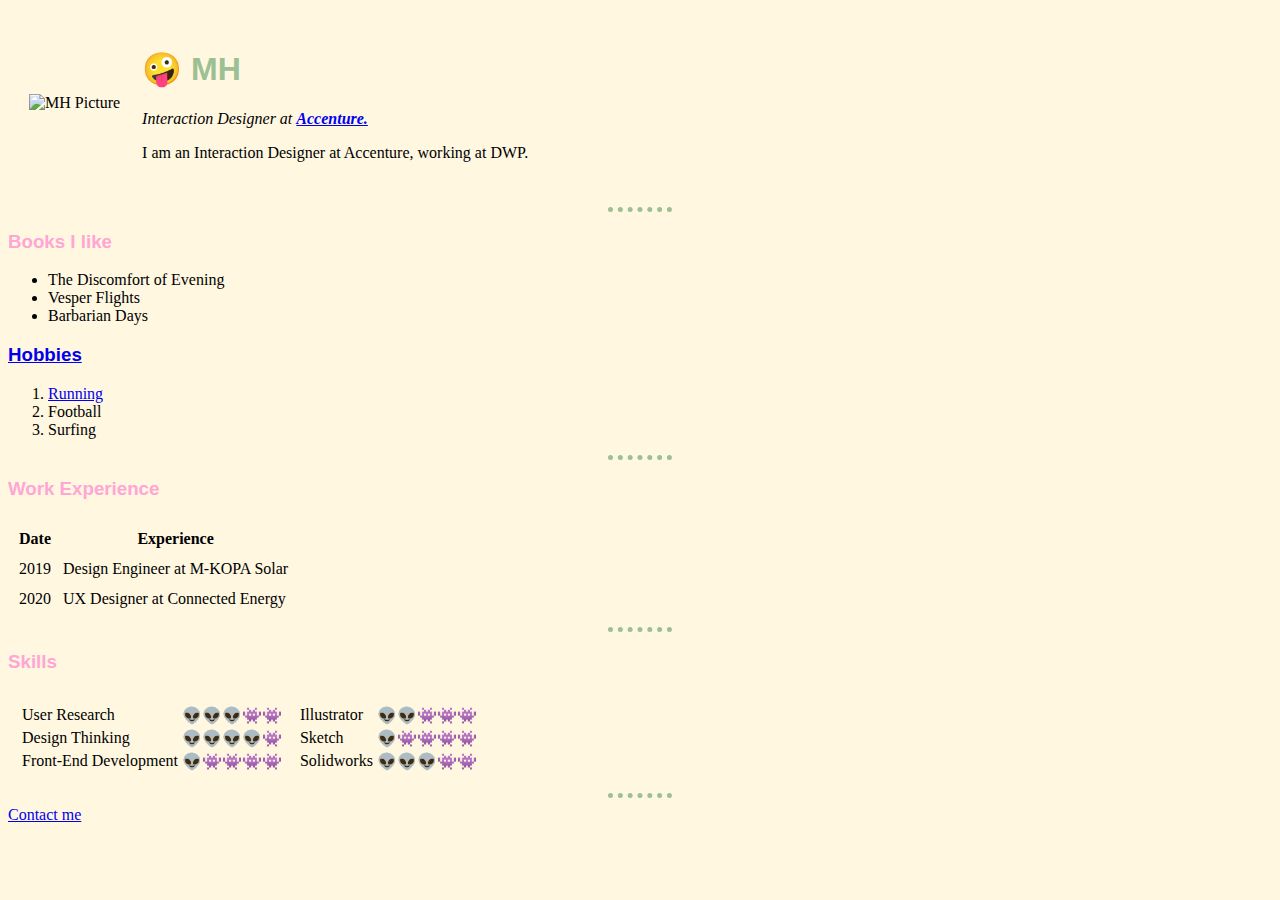
==== index.html @ 07ff3749 "Add files via upload" ====
<!DOCTYPE html>
<html lang="en">
<head>
    <meta charset="UTF-8">
    <meta http-equiv="X-UA-Compatible" content="IE=edge">
    <meta name="viewport" content="width=device-width, initial-scale=1.0">
    <title>🤪 Matthew's Personal Site</title>
    <link rel="stylesheet" href="css/styles.css">
</head>
<body>
    <table cellspacing="20">
        <tr>
            <td><img src="https://media-exp1.licdn.com/dms/image/C4D03AQFVqxzk06Q3vQ/profile-displayphoto-shrink_200_200/0/1599757895836?e=1639008000&v=beta&t=ZOHhVOAgc11hdcSK_ugcZIGJ-s06QgTIpBuYBAVHKhQ" alt="MH Picture"></td>
            <td><h1>🤪 MH</h1>
                <p><em>Interaction Designer at <strong><a href="https://www.accenture.com/gb-en">Accenture.</a></strong></em></p>
                <p>I am an Interaction Designer at Accenture, working at DWP.</p></td>
        </tr>
    </table>
    
    <hr>
    <h3>Books I like</h3>
    <ul>
        <li>The Discomfort of Evening</li>
        <li>Vesper Flights</li>
        <li>Barbarian Days</li>
    </ul>
    <h3><a href="hobbies.html">Hobbies</a></h3>
    <ol>
        <li><a href="https://www.strava.com/">Running</a></li>
        <li>Football</li>
        <li>Surfing</li>
    </ol>
    <hr>
    <h3>Work Experience</h3>
    <table cellspacing="10" >
        <thead>
            <tr>
                <th>Date</th>
                <th>Experience</th>
            </tr>
        </thead>
        <tr>
            <td>2019</td>
            <td>Design Engineer at M-KOPA Solar</td>
        </tr>
        <tr>
            <td>2020</td>
            <td>UX Designer at Connected Energy</td>
        </tr>
    </table>

    <hr>

    <h3>Skills</h3>

    <table cellspacing="10">
        <tr>
            <td>
                <table>
                    <tr>
                        <td>User Research</td>
                        <td>👽👽👽👾👾</td>
                    </tr>
                    <tr>
                        <td>Design Thinking</td>
                        <td>👽👽👽👽👾</td>
                    </tr>
                    <tr>
                        <td>Front-End Development</td>
                        <td>👽👾👾👾👾</td>
                    </tr>
                </table>
            </td>
            <td>
                <table>
                    <tr>
                        <td>Illustrator</td>
                        <td>👽👽👾👾👾</td>
                    </tr>
                    <tr>
                        <td>Sketch</td>
                        <td>👽👾👾👾👾</td>
                    </tr>
                    <tr>
                        <td>Solidworks</td>
                        <td>👽👽👽👾👾</td>
                    </tr>
                </table>
            </td>
        </tr>
    </table>
    <hr>
    <a href="contact-me.html">Contact me</a>

    

</body>
</html>
---- css/styles.css ----
body {
  background-color: #fff7e0;
}
hr {
  border-style: none;
  border-top-style: dotted;
  border-width: 5px;
  color: #9cc094;
  width: 5%;
}
h1 {
    color: #9cc094;
    font-family: Arial, Helvetica, sans-serif;
    font-weight: 800 ;
    font-size: 80;
}

h3 {
    color: #ffa6d5;
    font-family: Arial, Helvetica, sans-serif;
    font-weight: 800 ;
}
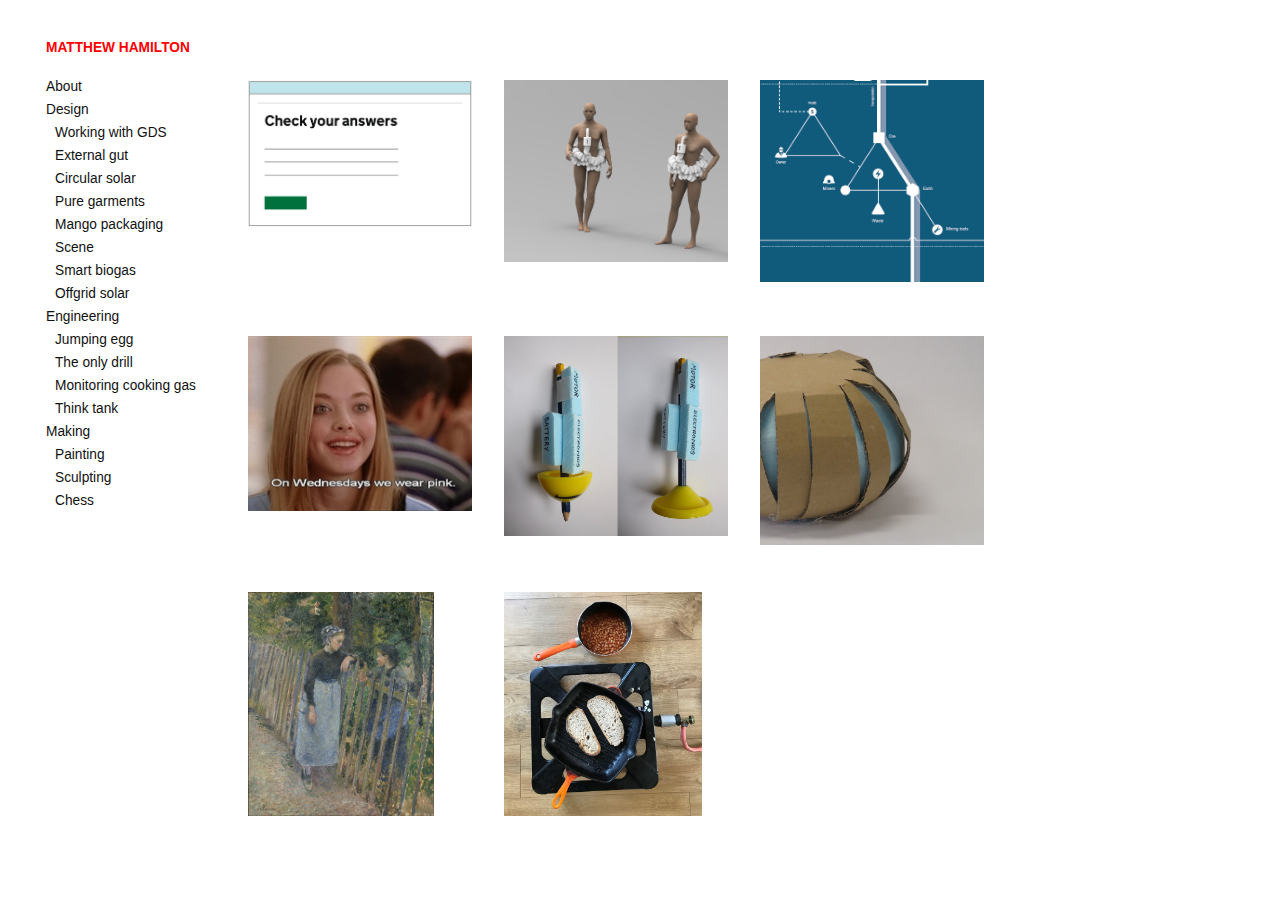
==== commit 8a99d779: "Adding images and homepage cards" ====
--- a/index.html
+++ b/index.html
@@ -4,93 +4,52 @@
     <meta charset="UTF-8">
     <meta http-equiv="X-UA-Compatible" content="IE=edge">
     <meta name="viewport" content="width=device-width, initial-scale=1.0">
-    <title>🤪 Matthew's Personal Site</title>
+    <title>MATTHEW HAMILTON</title>
     <link rel="stylesheet" href="css/styles.css">
 </head>
+
 <body>
-    <table cellspacing="20">
-        <tr>
-            <td><img src="https://media-exp1.licdn.com/dms/image/C4D03AQFVqxzk06Q3vQ/profile-displayphoto-shrink_200_200/0/1599757895836?e=1639008000&v=beta&t=ZOHhVOAgc11hdcSK_ugcZIGJ-s06QgTIpBuYBAVHKhQ" alt="MH Picture"></td>
-            <td><h1>🤪 MH</h1>
-                <p><em>Interaction Designer at <strong><a href="https://www.accenture.com/gb-en">Accenture.</a></strong></em></p>
-                <p>I am an Interaction Designer at Accenture, working at DWP.</p></td>
-        </tr>
-    </table>
-    
-    <hr>
-    <h3>Books I like</h3>
-    <ul>
-        <li>The Discomfort of Evening</li>
-        <li>Vesper Flights</li>
-        <li>Barbarian Days</li>
-    </ul>
-    <h3><a href="hobbies.html">Hobbies</a></h3>
-    <ol>
-        <li><a href="https://www.strava.com/">Running</a></li>
-        <li>Football</li>
-        <li>Surfing</li>
-    </ol>
-    <hr>
-    <h3>Work Experience</h3>
-    <table cellspacing="10" >
-        <thead>
-            <tr>
-                <th>Date</th>
-                <th>Experience</th>
-            </tr>
-        </thead>
-        <tr>
-            <td>2019</td>
-            <td>Design Engineer at M-KOPA Solar</td>
-        </tr>
-        <tr>
-            <td>2020</td>
-            <td>UX Designer at Connected Energy</td>
-        </tr>
-    </table>
 
-    <hr>
+<!-- Side navigation -->
+<div class="sidenav">
+    <a href="#" class="homelink">MATTHEW HAMILTON</a>
+    <a href="#">About</a>
+    <a href="#">Design</a>
+    <a href="#" class="sub">Working with GDS</a>
+    <a href="#" class="sub">External gut</a>
+    <a href="#" class="sub">Circular solar</a>
+    <a href="#" class="sub">Pure garments</a>
+    <a href="#" class="sub">Mango packaging</a>
+    <a href="#" class="sub">Scene</a>
+    <a href="#" class="sub">Smart biogas</a>
+    <a href="#" class="sub">Offgrid solar</a>
+    <a href="#">Engineering</a>
+    <a href="#" class="sub">Jumping egg</a>
+    <a href="#" class="sub">The only drill</a>
+    <a href="#" class="sub">Monitoring cooking gas</a>
+    <a href="#" class="sub">Think tank</a>
+    <a href="#">Making</a>
+    <a href="#" class="sub">Painting</a>
+    <a href="#" class="sub">Sculpting</a>
+    <a href="#" class="sub">Chess</a>
+  </div>
+  
+  <!-- Page content -->
+  <div class="main">
+    <div class="cards">
+      <div class="card" style="background-image: url('images/gds.png');"></div>
+      <div class="card" style="background-image: url('images/gut.png');"></div>
+      <div class="card" style="background-image: url('images/ces.png');"></div>
+      <div class="card" style="background-image: url('images/pure.jpg');"></div>
+      <div class="card" style="background-image: url('images/jump.png');"></div>
+      <div class="card" style="background-image: url('images/mango.png');"></div>
+      <div class="card" style="background-image: url('images/think.jpg');"></div>
+      <div class="card" style="background-image: url('images/gas.jpg');"></div>
+    </div>
+  </div>
 
-    <h3>Skills</h3>
 
-    <table cellspacing="10">
-        <tr>
-            <td>
-                <table>
-                    <tr>
-                        <td>User Research</td>
-                        <td>👽👽👽👾👾</td>
-                    </tr>
-                    <tr>
-                        <td>Design Thinking</td>
-                        <td>👽👽👽👽👾</td>
-                    </tr>
-                    <tr>
-                        <td>Front-End Development</td>
-                        <td>👽👾👾👾👾</td>
-                    </tr>
-                </table>
-            </td>
-            <td>
-                <table>
-                    <tr>
-                        <td>Illustrator</td>
-                        <td>👽👽👾👾👾</td>
-                    </tr>
-                    <tr>
-                        <td>Sketch</td>
-                        <td>👽👾👾👾👾</td>
-                    </tr>
-                    <tr>
-                        <td>Solidworks</td>
-                        <td>👽👽👽👾👾</td>
-                    </tr>
-                </table>
-            </td>
-        </tr>
-    </table>
-    <hr>
-    <a href="contact-me.html">Contact me</a>
+
 
     
 
--- a/css/styles.css
+++ b/css/styles.css
@@ -1,6 +1,11 @@
-body {
-  background-color: #fff7e0;
+html *
+{
+   font-size: 0.95em !important;
+   font-family: Arial, Helvetica, sans-serif !important;
+   background-color: #fff;
 }
+
+
 hr {
   border-style: none;
   border-top-style: dotted;
@@ -21,3 +26,91 @@
     font-weight: 800 ;
 }
 
+/* The sidebar menu */
+.sidenav {
+  height: 100%; /* Full-height: remove this if you want "auto" height */
+  width: 180px; /* Set the width of the sidebar */
+  position: fixed; /* Fixed Sidebar (stay in place on scroll) */
+  z-index: 1; /* Stay on top */
+  top: 0; /* Stay at the top */
+  left: 0;
+  background-color: #fff; 
+  overflow-x: hidden; /* Disable horizontal scroll */
+  padding: 30px 30px;
+}
+
+/* The navigation menu links */
+
+
+.sidenav a {
+  padding: 4px 6px 4px 16px;
+  text-decoration: none;
+  font-size: 25px;
+  color: #111;
+  display: block;
+}
+
+.sidenav .homelink {
+  padding: 10px 6px 20px 16px;
+  color: #ff0000;
+  font-weight: bold;
+}
+
+.sidenav .sub {
+  padding: 4px 6px 4px 25px;
+}
+
+
+
+/* When you mouse over the navigation links, change their color */
+.sidenav a:hover {
+  text-decoration: underline;
+}
+
+/* Style page content */
+.main {
+  margin-left: 230px;
+  margin-right: 60px;
+  margin-top: 80px; 
+  padding: 0px 10px;
+}
+
+.card {
+  color: white;
+  padding: 2rem;
+  height: 10rem;
+  width: 10rem;
+  background-repeat: no-repeat; 
+  background-size: contain;
+  vertical-align: left;
+}
+
+.cards {
+  max-width: 1200px;
+  float: left;
+  margin: 0 auto;
+  display: grid;
+  gap: 2rem;
+}
+
+/* On smaller screens, where height is less than 450px, change the style of the sidebar (less padding and a smaller font size) */
+@media screen and (max-height: 450px) {
+  .sidenav {padding-top: 15px;}
+  .sidenav a {font-size: 18px;}
+}
+
+@media (min-width: 700px) {
+  .cards { grid-template-columns: repeat(2, 1fr); }
+}
+
+@media (min-width: 1000px) {
+  .cards { grid-template-columns: repeat(3, 1fr); }
+}
+
+@media (min-width: 1300px) {
+  .cards { grid-template-columns: repeat(4, 1fr); }
+}
+
+@media (min-width: 1600px) {
+  .cards { grid-template-columns: repeat(5, 1fr); }
+}
